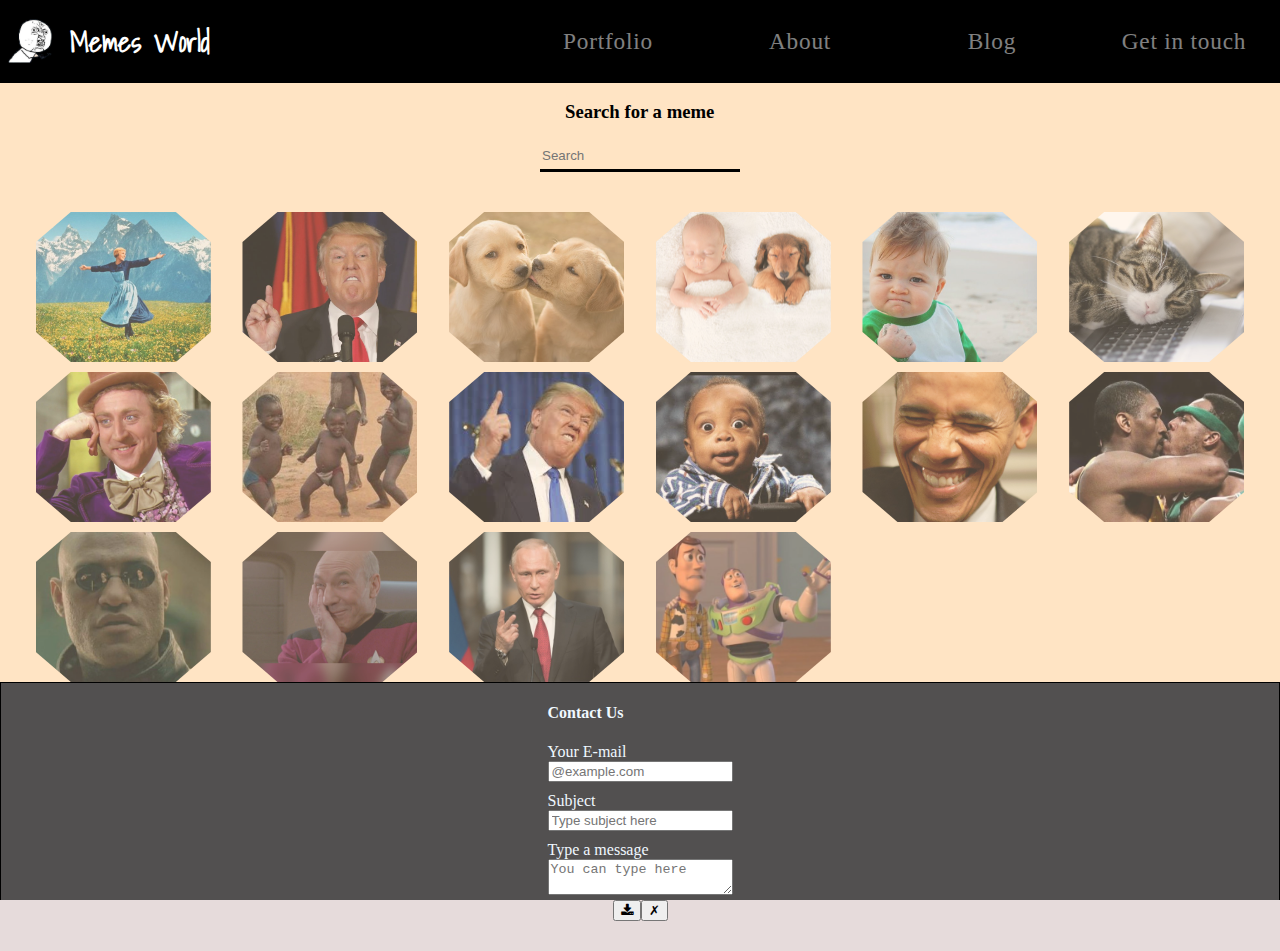
==== index.html @ 6319fa79 "added canvas files" ====
<!DOCTYPE html>
<html lang="en">

<head>
    <meta charset="UTF-8">
    <meta name="viewport" content="width=device-width, initial-scale=1.0">
    <meta http-equiv="X-UA-Compatible" content="ie=edge">
    <link rel="stylesheet" href="https://cdnjs.cloudflare.com/ajax/libs/font-awesome/4.7.0/css/font-awesome.min.css">
    <link rel="stylesheet" href="https://use.fontawesome.com/releases/v5.4.1/css/all.css" integrity="sha384-5sAR7xN1Nv6T6+dT2mhtzEpVJvfS3NScPQTrOxhwjIuvcA67KV2R5Jz6kr4abQsz" crossorigin="anonymous">
    <link href="https://fonts.googleapis.com/css?family=Chewy|Fredericka+the+Great|Gloria+Hallelujah|Indie+Flower|Kirang+Haerang|Loved+by+the+King|Monoton|Nanum+Pen+Script|Nothing+You+Could+Do|Shadows+Into+Light"
        rel="stylesheet">
    <title>Meme Gen</title>
    <link rel="stylesheet" href="css/main.css">
</head>

<body onload="init()">
    <nav class="nav-container flex">
        <div class="page">
            <span class="btn-close" onclick="closeNav()"></span>
        </div>
        <section class="top-nav container">
            <div class="nav-items flex space-between">
                <h1 class="mem-logo header flex" alt="Mem Generator">
                    <img class="logo-img" src="img/yuno.png"> Memes World</h1>
                <nav class="main-nav flex space-between" id="main-nav">
                    <a href="#" class="main-nav-item flex">Portfolio</a>
                    <a href="#" class="main-nav-item flex">About</a>
                    <a href="#" class="main-nav-item flex">Blog</a>
                    <a href="#" class="main-nav-item flex">Get in touch</a>
                    <a href="#" class="main-nav-item flex hambunger" onclick="openNav()">☰</a>
                </nav>
            </div>
        </section>

        <section>
            <nav class="mobile-nav container flex column">
                <a href="#" class="main-nav-item flex">Portfolio</a>
                <a href="#" class="main-nav-item flex">About</a>
                <a href="#" class="main-nav-item flex">Blog</a>
                <a href="#" class="main-nav-item flex">Get in touch</a>
            </nav>
        </section>

    </nav>



    <div class="gallery-container flex column content-center">
        <form method="get" class="filter-list flex">
            <h3>Search for a meme</h3>
            <div class="list-container flex">
                <input list="browsers" name="browser" class="filter-list-input" oninput="onDescriptionfilter(event, this.value)" placeholder="Search">
                <datalist id="browsers">
                    <option value="All">
                        <option value="Happy">
                            <option value="Determined">
                                <option value="Cute">
                                    <option value="Exciting">
                </datalist>
        </form>
        </div>
        <ul class="imgs-list flex wrap">
        </ul>
    </div>


    <div class="screen-modal"></div>
<!-- testtttttt -->
    <div class="test-container">
        <div class="test-save-delete">
            <button name="save" class="save">
                <a onclick="downloadCanvas(this)" class="fa fa-download"></a>
            </button>
            <button class="btn-clear" onClick="onBackhomePage()">✗</button>
        </div>
    <div class="try">
            <div class="scatch">
                <canvas id="canvas"></canvas>
            </div>
            <div class="test-control-btns">
                <input type="text" class="text-input" id="text-1" onclick="onInputTap()" onkeyup="onAddText(this)"
                    placeholder="Insert text here">
                    <div class="all">
                <div class="first-text-tools">
                    <button class="canvas-tool add-line" onclick="onAddLine()">Add Line</button>
                    <button class="canvas-tool prev-line" onclick="onNavLine('-')">◀ Previous</button>
                    <input class="textIdx" type="text" value="1">
                    <button class="nxt-line" onclick="onNavLine('+')">Next ▶</button>
                    <select id="font" onchange="onChangeFontFam(this.value)">
                            <option value="impact">Impact</option>
                            <option value="lucida">Lucida</option>
                            <option value="comic">Comic</option>
                        </select>
                </div>
                <div class="test-extars-btns">
      <input class="btn-color" type="color" name="Textcolor" value="#ffffff" onchange="onColorChange(this)" />
        <button class="increase font-resize-btn" onclick="changeFontSize('+')">
                <i class="fas fa-font"></i></button>
        <button class="font-resize-btn" onclick="changeFontSize('-')">
                <i class="fas fa-font"></i></button>
        <label class="shadow">❏
                <input type="checkbox" class="shadow-checkbox" onchange="controlTextShadow()">
            </label>

            <button id="left" onclick="changeTextXPos(this.id)">←</button>
                    <button id="up" onclick="changeTextYPos(this.id)">↑</button>
                    <button id="right" onclick="changeTextXPos(this.id)">→</button>
                    <button id="down" onclick="changeTextYPos(this.id)">↓</button>
                    <button id="align-left" onclick="onTextAlign('left')">
                            <i class="fas fa-align-left"></i></button>
                    <button id="align-center" onclick="onTextAlign('center')">
                            <i class="fas fa-align-center"></i>
                    </button>
                    <button id="align-right" onclick="onTextAlign('right')">
                            <i class="fas fa-align-right"></i></button>
                    <button class="delete-txt" onclick="onDeleteline()">
                            <i class="fas fa-eraser"></i></button>

                </div>
            </div>
    
            </div>
        
    </div>
    </div>

    <!-- ttesttttttt -->

    <!-- <section class="continer-modal flex column">
        <div class="save-back-container flex space-between">
            <button name="save" class="save">
                <a onclick="downloadCanvas(this)" class="fa fa-download"></a>
            </button>
            <div class="canvas-tool" onClick="onBackhomePage()">
                <button class="btn-clear">✗</button>
            </div>
        </div>
            <div class="scatch">
            <canvas id="canvas"></canvas>
        </div>
        
        <div class="tools-container flex column">
             <input type="text" class="text-input" id="text-1" onclick="onInputTap()" onkeyup="onAddText(this)" placeholder="Insert text here">
            <section class="modal-tools flex column">
                <div class="first-text-tools canvas-tool flex column">
                    <button class=" canvas-tool nxt-line" onclick="onAddLine()">Add Line</button>
                    <button class="canvas-tool prev-line" onclick="onNavLine('-')">◀ Previous</button>
                    <input class="textIdx" type="text" value="1">

                    <button class="nxt-line" onclick="onNavLine('+')">Next ▶</button>
                </div>
                

                <div class="canvas-tool flex space-between color">
                    <input class="btn-color" type="color" name="Textcolor" value="#ffffff" onchange="onColorChange(this)" />
                    <select id="font" onchange="onChangeFontFam(this.value)">
                        <option value="impact">Impact</option>
                        <option value="lucida">Lucida Console</option>
                        <option value="comic">Comic Sans MS</option>
                    </select>
                    <button class="font-resize-btn" onclick="changeFontSize('+')">+</button>
                    <button class="font-resize-btn" onclick="changeFontSize('-')">-</button>
                    <div>
                        <label class="shadow">❏
                            <input type="checkbox" class="shadow-checkbox" onchange="controlTextShadow()">
                        </label>
                    </div>
                </div>
                <div class="text-dir-align flex space-between">
                    <button id="left" onclick="changeTextXPos(this.id)">←</button>
                    <button id="up" onclick="changeTextYPos(this.id)">↑</button>
                    <button id="right" onclick="changeTextXPos(this.id)">→</button>
                    <button id="down" onclick="changeTextYPos(this.id)">↓</button>
                    <button id="align-left" onclick="onTextAlign('left')">L</button>
                    <button id="align-center" onclick="onTextAlign('center')">&#9776;</button>
                    <button id="align-right" onclick="onTextAlign('right')">R</button>
                </div>

            </section>
        </div>
    </section> -->

    <footer class="container flex">
        <div class="in-touch-container flex content-center space-around">
            <section id="contact" class="flex column align-self-center">
                <h4>Contact Us</h4>
                <span class="input-group-text" id="basic-addon2">Your E-mail</span>
                <input type="text" class="form-control user-email" placeholder="@example.com" aria-label="Recipient's username" aria-describedby="basic-addon2">
                <span class="input-group-text" id="basic-addon2">Subject</span>
                <input type="text" class="form-control user-subject" placeholder="Type subject here" aria-label="Recipient's username" aria-describedby="basic-addon2">

                <div class="input-group-prepend">
                    <span class="input-group-text">Type a message</span>
                </div>
                <textarea class="form-control user-text" placeholder="You can type here" aria-label="With textarea"></textarea>
                <button type="button" class="btn btn-warning" onclick="sendInfo()">Submit</button>
            </section>
        </div>

        </div>

        </div>
    </footer>

    <script src="https://code.jquery.com/jquery-3.3.1.min.js"></script>
    <script src="lib/bs4/js/bootstrap.bundle.min.js"></script>
    <script src="js/util.js"></script>
    <script src="js/mem-service.js"></script>
    <script src="js/main.js"></script>

</body>

</html>
---- css/main.css ----
@import "helpers.css";
/* @import "modal.css"; */
@import "footer.css";
@import "header.css";
@import "images.css";
@import "fillters.css";
@import "test.css";


html, body{
    margin: 0;
    height: 100%;
}

body {
    box-sizing: border-box;
}

*, *:after, *:before {
    box-sizing: inherit;
    /* width: 100%; */
}


.filter-list{
    width: 20%;
}


.shadow-checkbox:checked + .shadow{
    color: blue;
}

button{
    cursor: pointer;
}

/* 
.imgs-list{
    margin: 0 auto;
    margin-top: 30px;
    width: 100%;
    /* display: flex;
    flex-wrap: wrap; */



.gallery-container{
    /* background:#053205D6; */
    
    background: bisque;
    margin: 0;

}

.shadow.checked {
    color: blue;
}

.imgs-list li{
    transition:all .6s;
    opacity: 0.7;
}


.imgs-list li:hover{
    opacity: 1;

}

button:focus {outline:0;}
input:focus {outline:0;}
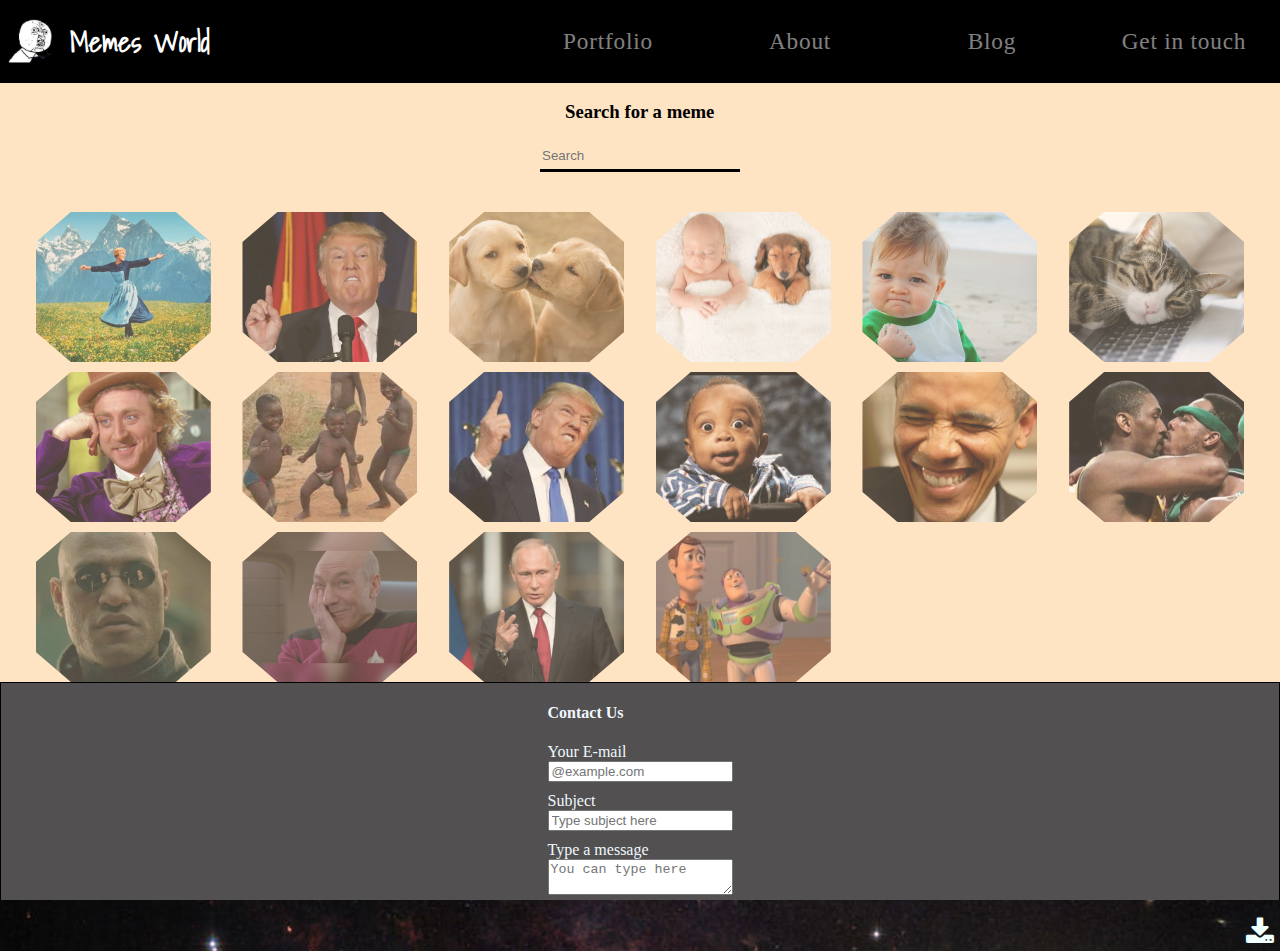
==== commit f51964f6: "responsive" ====
--- a/index.html
+++ b/index.html
@@ -9,7 +9,7 @@
     <link rel="stylesheet" href="https://use.fontawesome.com/releases/v5.4.1/css/all.css" integrity="sha384-5sAR7xN1Nv6T6+dT2mhtzEpVJvfS3NScPQTrOxhwjIuvcA67KV2R5Jz6kr4abQsz" crossorigin="anonymous">
     <link href="https://fonts.googleapis.com/css?family=Chewy|Fredericka+the+Great|Gloria+Hallelujah|Indie+Flower|Kirang+Haerang|Loved+by+the+King|Monoton|Nanum+Pen+Script|Nothing+You+Could+Do|Shadows+Into+Light"
         rel="stylesheet">
-    <title>Meme Gen</title>
+    <title>Tamara Meme Gen</title>
     <link rel="stylesheet" href="css/main.css">
 </head>
 
@@ -68,10 +68,12 @@
 <!-- testtttttt -->
     <div class="test-container">
         <div class="test-save-delete">
+            <button class="btn-clear" onClick="onBackhomePage()">
+                    <i class="fas fa-arrow-circle-left"></i></i></button>
             <button name="save" class="save">
                 <a onclick="downloadCanvas(this)" class="fa fa-download"></a>
             </button>
-            <button class="btn-clear" onClick="onBackhomePage()">✗</button>
+            
         </div>
     <div class="try">
             <div class="scatch">
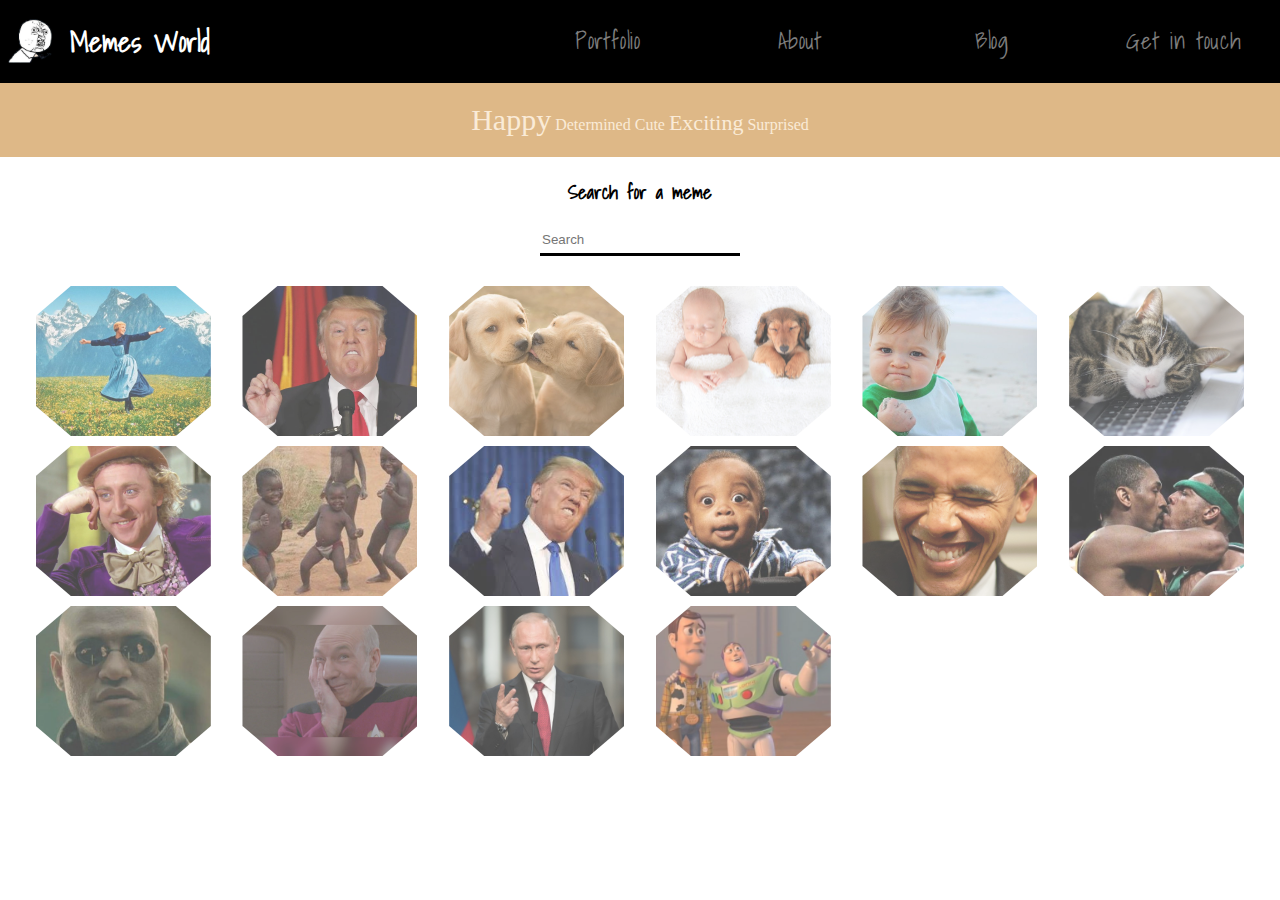
==== commit 4ff81fa1: "final upload" ====
--- a/index.html
+++ b/index.html
@@ -6,7 +6,8 @@
     <meta name="viewport" content="width=device-width, initial-scale=1.0">
     <meta http-equiv="X-UA-Compatible" content="ie=edge">
     <link rel="stylesheet" href="https://cdnjs.cloudflare.com/ajax/libs/font-awesome/4.7.0/css/font-awesome.min.css">
-    <link rel="stylesheet" href="https://use.fontawesome.com/releases/v5.4.1/css/all.css" integrity="sha384-5sAR7xN1Nv6T6+dT2mhtzEpVJvfS3NScPQTrOxhwjIuvcA67KV2R5Jz6kr4abQsz" crossorigin="anonymous">
+    <link rel="stylesheet" href="https://use.fontawesome.com/releases/v5.4.1/css/all.css" integrity="sha384-5sAR7xN1Nv6T6+dT2mhtzEpVJvfS3NScPQTrOxhwjIuvcA67KV2R5Jz6kr4abQsz"
+        crossorigin="anonymous">
     <link href="https://fonts.googleapis.com/css?family=Chewy|Fredericka+the+Great|Gloria+Hallelujah|Indie+Flower|Kirang+Haerang|Loved+by+the+King|Monoton|Nanum+Pen+Script|Nothing+You+Could+Do|Shadows+Into+Light"
         rel="stylesheet">
     <title>Tamara Meme Gen</title>
@@ -24,9 +25,9 @@
                     <img class="logo-img" src="img/yuno.png"> Memes World</h1>
                 <nav class="main-nav flex space-between" id="main-nav">
                     <a href="#" class="main-nav-item flex">Portfolio</a>
-                    <a href="#" class="main-nav-item flex">About</a>
+                    <a href="about.html" class="main-nav-item flex">About</a>
                     <a href="#" class="main-nav-item flex">Blog</a>
-                    <a href="#" class="main-nav-item flex">Get in touch</a>
+                    <a href="contact.html" target="_blank" class="main-nav-item flex">Get in touch</a>
                     <a href="#" class="main-nav-item flex hambunger" onclick="openNav()">☰</a>
                 </nav>
             </div>
@@ -35,9 +36,9 @@
         <section>
             <nav class="mobile-nav container flex column">
                 <a href="#" class="main-nav-item flex">Portfolio</a>
-                <a href="#" class="main-nav-item flex">About</a>
+                <a href="about.html" class="main-nav-item flex">About</a>
                 <a href="#" class="main-nav-item flex">Blog</a>
-                <a href="#" class="main-nav-item flex">Get in touch</a>
+                <a href="contact.html" class="main-nav-item flex">Get in touch</a>
             </nav>
         </section>
 
@@ -46,163 +47,92 @@
 
 
     <div class="gallery-container flex column content-center">
+        <div class="popluar-words-container">
+            <a href="#" class="popular-item Happy" onclick="onPopWord('0', this)" data-trans="pop-happy">Happy</a>
+            <a href="#" class="popular-item Determined" onclick="onPopWord('1', this)" data-trans="pop-Determined">Determined</a>
+            <a href="#" class="popular-item Cute" onclick="onPopWord('2', this)" data-trans="pop-Cute">Cute</a>
+            <a href="#" class="popular-item Exciting" onclick="onPopWord('3', this)" data-trans="pop-Exciting">Exciting</a>
+            <a href="#" class="popular-item Surprised" onclick="onPopWord('4', this)" data-trans="pop-Surprised">Surprised</a>
+        </div>
         <form method="get" class="filter-list flex">
             <h3>Search for a meme</h3>
             <div class="list-container flex">
-                <input list="browsers" name="browser" class="filter-list-input" oninput="onDescriptionfilter(event, this.value)" placeholder="Search">
+                <input list="browsers" name="browser" class="filter-list-input" oninput="onDescriptionfilter(event, this.value)"
+                    placeholder="Search">
                 <datalist id="browsers">
                     <option value="All">
-                        <option value="Happy">
-                            <option value="Determined">
-                                <option value="Cute">
-                                    <option value="Exciting">
+                    <option value="Happy">
+                    <option value="Determined">
+                    <option value="Cute">
+                    <option value="Exciting">
                 </datalist>
         </form>
-        </div>
-        <ul class="imgs-list flex wrap">
-        </ul>
+    </div>
+    <ul class="imgs-list flex wrap">
+    </ul>
     </div>
 
 
     <div class="screen-modal"></div>
-<!-- testtttttt -->
-    <div class="test-container">
-        <div class="test-save-delete">
+    <div class="modal-container">
+        <div class="modal-save-back">
             <button class="btn-clear" onClick="onBackhomePage()">
-                    <i class="fas fa-arrow-circle-left"></i></i></button>
+                <i class="fas fa-arrow-circle-left"></i></button>
             <button name="save" class="save">
                 <a onclick="downloadCanvas(this)" class="fa fa-download"></a>
             </button>
-            
+
         </div>
-    <div class="try">
+        <div class="canvas-controlers">
             <div class="scatch">
                 <canvas id="canvas"></canvas>
             </div>
-            <div class="test-control-btns">
+            <div class="edit-btns">
                 <input type="text" class="text-input" id="text-1" onclick="onInputTap()" onkeyup="onAddText(this)"
                     placeholder="Insert text here">
-                    <div class="all">
-                <div class="first-text-tools">
-                    <button class="canvas-tool add-line" onclick="onAddLine()">Add Line</button>
-                    <button class="canvas-tool prev-line" onclick="onNavLine('-')">◀ Previous</button>
-                    <input class="textIdx" type="text" value="1">
-                    <button class="nxt-line" onclick="onNavLine('+')">Next ▶</button>
-                    <select id="font" onchange="onChangeFontFam(this.value)">
+                <div class="all-btns">
+                    <div class="text-tools">
+                        <button class="canvas-tool add-line" onclick="onAddLine()">Add Line</button>
+                        <button class="canvas-tool prev-line" onclick="onNavLine('-')">◀ Previous</button>
+                        <input class="textIdx" type="text" value="1">
+                        <button class="nxt-line" onclick="onNavLine('+')">Next ▶</button>
+                        <select class="font" onchange="onChangeFontFam(this.value)">
                             <option value="impact">Impact</option>
                             <option value="lucida">Lucida</option>
                             <option value="comic">Comic</option>
                         </select>
-                </div>
-                <div class="test-extars-btns">
-      <input class="btn-color" type="color" name="Textcolor" value="#ffffff" onchange="onColorChange(this)" />
-        <button class="increase font-resize-btn" onclick="changeFontSize('+')">
-                <i class="fas fa-font"></i></button>
-        <button class="font-resize-btn" onclick="changeFontSize('-')">
-                <i class="fas fa-font"></i></button>
-        <label class="shadow">❏
-                <input type="checkbox" class="shadow-checkbox" onchange="controlTextShadow()">
-            </label>
-
-            <button id="left" onclick="changeTextXPos(this.id)">←</button>
-                    <button id="up" onclick="changeTextYPos(this.id)">↑</button>
-                    <button id="right" onclick="changeTextXPos(this.id)">→</button>
-                    <button id="down" onclick="changeTextYPos(this.id)">↓</button>
-                    <button id="align-left" onclick="onTextAlign('left')">
-                            <i class="fas fa-align-left"></i></button>
-                    <button id="align-center" onclick="onTextAlign('center')">
-                            <i class="fas fa-align-center"></i>
-                    </button>
-                    <button id="align-right" onclick="onTextAlign('right')">
-                            <i class="fas fa-align-right"></i></button>
-                    <button class="delete-txt" onclick="onDeleteline()">
-                            <i class="fas fa-eraser"></i></button>
-
-                </div>
-            </div>
-    
-            </div>
-        
-    </div>
-    </div>
-
-    <!-- ttesttttttt -->
-
-    <!-- <section class="continer-modal flex column">
-        <div class="save-back-container flex space-between">
-            <button name="save" class="save">
-                <a onclick="downloadCanvas(this)" class="fa fa-download"></a>
-            </button>
-            <div class="canvas-tool" onClick="onBackhomePage()">
-                <button class="btn-clear">✗</button>
-            </div>
-        </div>
-            <div class="scatch">
-            <canvas id="canvas"></canvas>
-        </div>
-        
-        <div class="tools-container flex column">
-             <input type="text" class="text-input" id="text-1" onclick="onInputTap()" onkeyup="onAddText(this)" placeholder="Insert text here">
-            <section class="modal-tools flex column">
-                <div class="first-text-tools canvas-tool flex column">
-                    <button class=" canvas-tool nxt-line" onclick="onAddLine()">Add Line</button>
-                    <button class="canvas-tool prev-line" onclick="onNavLine('-')">◀ Previous</button>
-                    <input class="textIdx" type="text" value="1">
-
-                    <button class="nxt-line" onclick="onNavLine('+')">Next ▶</button>
-                </div>
-                
-
-                <div class="canvas-tool flex space-between color">
-                    <input class="btn-color" type="color" name="Textcolor" value="#ffffff" onchange="onColorChange(this)" />
-                    <select id="font" onchange="onChangeFontFam(this.value)">
-                        <option value="impact">Impact</option>
-                        <option value="lucida">Lucida Console</option>
-                        <option value="comic">Comic Sans MS</option>
-                    </select>
-                    <button class="font-resize-btn" onclick="changeFontSize('+')">+</button>
-                    <button class="font-resize-btn" onclick="changeFontSize('-')">-</button>
-                    <div>
+                    </div>
+                    <div class="extars-btns">
+                        <input class="btn-color" type="color" name="Textcolor" value="#ffffff" onchange="onColorChange(this)" />
+                        <button class="increase font-resize-btn" onclick="changeFontSize('+')">
+                            <i class="fas fa-font"></i></button>
+                        <button class="font-resize-btn" onclick="changeFontSize('-')">
+                            <i class="fas fa-font"></i></button>
                         <label class="shadow">❏
                             <input type="checkbox" class="shadow-checkbox" onchange="controlTextShadow()">
                         </label>
+
+                        <button id="left" class="left" onclick="changeTextXPos(this.id)">←</button>
+                        <button id="up" class="up" onclick="changeTextYPos(this.id)">↑</button>
+                        <button id="right" class="right" onclick="changeTextXPos(this.id)">→</button>
+                        <button id="down" class="down" onclick="changeTextYPos(this.id)">↓</button>
+                        <button class="align-left" onclick="onTextAlign('left')">
+                            <i class="fas fa-align-left"></i></button>
+                        <button class="align-center" onclick="onTextAlign('center')">
+                            <i class="fas fa-align-center"></i>
+                        </button>
+                        <button class="align-right" onclick="onTextAlign('right')">
+                            <i class="fas fa-align-right"></i></button>
+                        <button class="delete-txt" onclick="onDeleteline()">
+                            <i class="fas fa-eraser"></i></button>
+
                     </div>
                 </div>
-                <div class="text-dir-align flex space-between">
-                    <button id="left" onclick="changeTextXPos(this.id)">←</button>
-                    <button id="up" onclick="changeTextYPos(this.id)">↑</button>
-                    <button id="right" onclick="changeTextXPos(this.id)">→</button>
-                    <button id="down" onclick="changeTextYPos(this.id)">↓</button>
-                    <button id="align-left" onclick="onTextAlign('left')">L</button>
-                    <button id="align-center" onclick="onTextAlign('center')">&#9776;</button>
-                    <button id="align-right" onclick="onTextAlign('right')">R</button>
-                </div>
 
-            </section>
-        </div>
-    </section> -->
-
-    <footer class="container flex">
-        <div class="in-touch-container flex content-center space-around">
-            <section id="contact" class="flex column align-self-center">
-                <h4>Contact Us</h4>
-                <span class="input-group-text" id="basic-addon2">Your E-mail</span>
-                <input type="text" class="form-control user-email" placeholder="@example.com" aria-label="Recipient's username" aria-describedby="basic-addon2">
-                <span class="input-group-text" id="basic-addon2">Subject</span>
-                <input type="text" class="form-control user-subject" placeholder="Type subject here" aria-label="Recipient's username" aria-describedby="basic-addon2">
-
-                <div class="input-group-prepend">
-                    <span class="input-group-text">Type a message</span>
-                </div>
-                <textarea class="form-control user-text" placeholder="You can type here" aria-label="With textarea"></textarea>
-                <button type="button" class="btn btn-warning" onclick="sendInfo()">Submit</button>
-            </section>
-        </div>
+            </div>
 
         </div>
-
-        </div>
-    </footer>
+    </div>
 
     <script src="https://code.jquery.com/jquery-3.3.1.min.js"></script>
     <script src="lib/bs4/js/bootstrap.bundle.min.js"></script>
--- a/css/main.css
+++ b/css/main.css
@@ -1,11 +1,11 @@
 
 @import "helpers.css";
 /* @import "modal.css"; */
-@import "footer.css";
+/* @import "footer.css"; */
 @import "header.css";
 @import "images.css";
 @import "fillters.css";
-@import "test.css";
+@import "meme-modal.css";
 
 
 html, body{
@@ -19,7 +19,6 @@
 
 *, *:after, *:before {
     box-sizing: inherit;
-    /* width: 100%; */
 }
 
 
@@ -36,20 +35,7 @@
     cursor: pointer;
 }
 
-/* 
-.imgs-list{
-    margin: 0 auto;
-    margin-top: 30px;
-    width: 100%;
-    /* display: flex;
-    flex-wrap: wrap; */
-
-
-
 .gallery-container{
-    /* background:#053205D6; */
-    
-    background: bisque;
     margin: 0;
 
 }
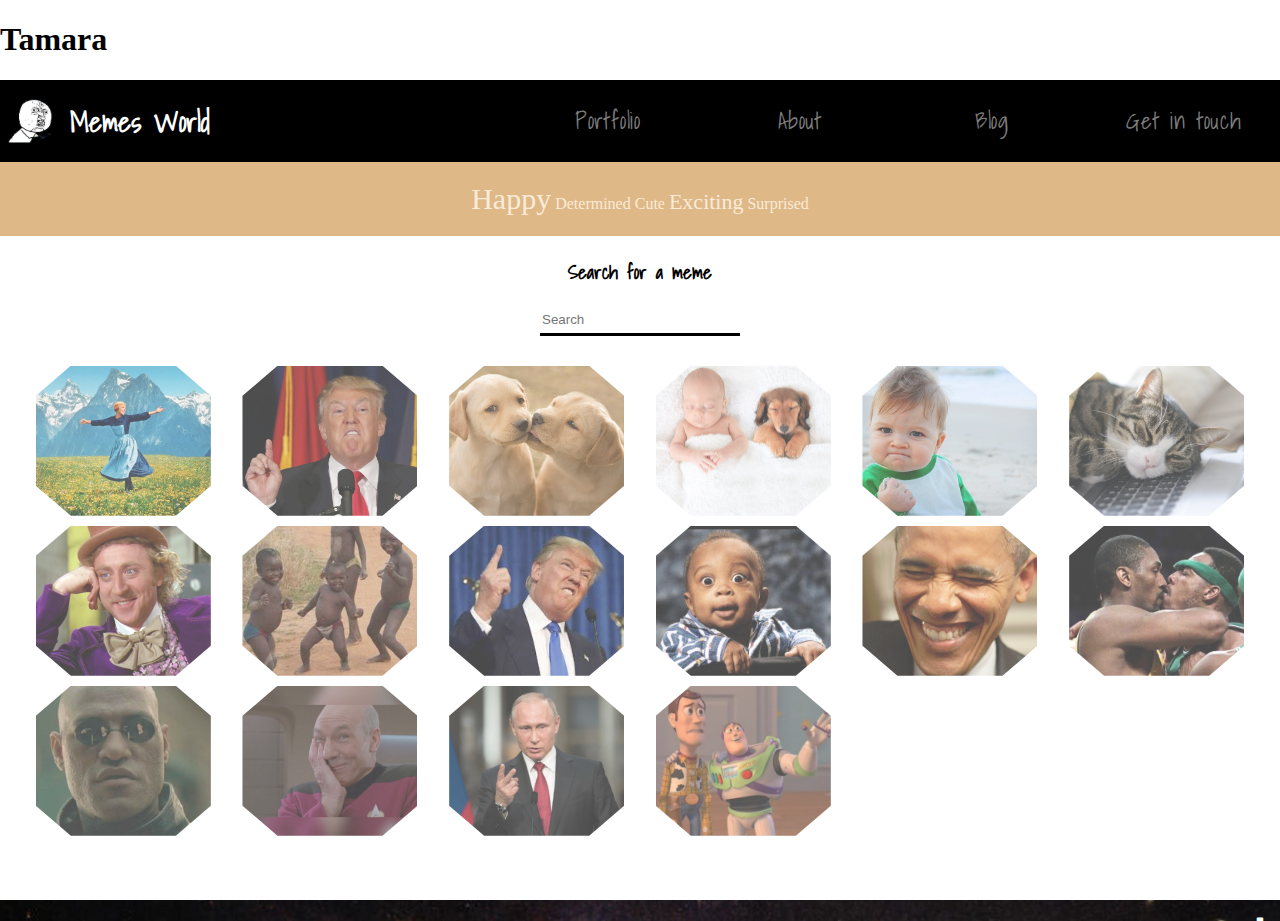
==== commit cf97cf16: "added h1" ====
--- a/index.html
+++ b/index.html
@@ -15,6 +15,9 @@
 </head>
 
 <body onload="init()">
+
+    <h1>Tamara</h1>
+
     <nav class="nav-container flex">
         <div class="page">
             <span class="btn-close" onclick="closeNav()"></span>
--- a/css/main.css
+++ b/css/main.css
@@ -1,7 +1,5 @@
 
 @import "helpers.css";
-/* @import "modal.css"; */
-/* @import "footer.css"; */
 @import "header.css";
 @import "images.css";
 @import "fillters.css";
